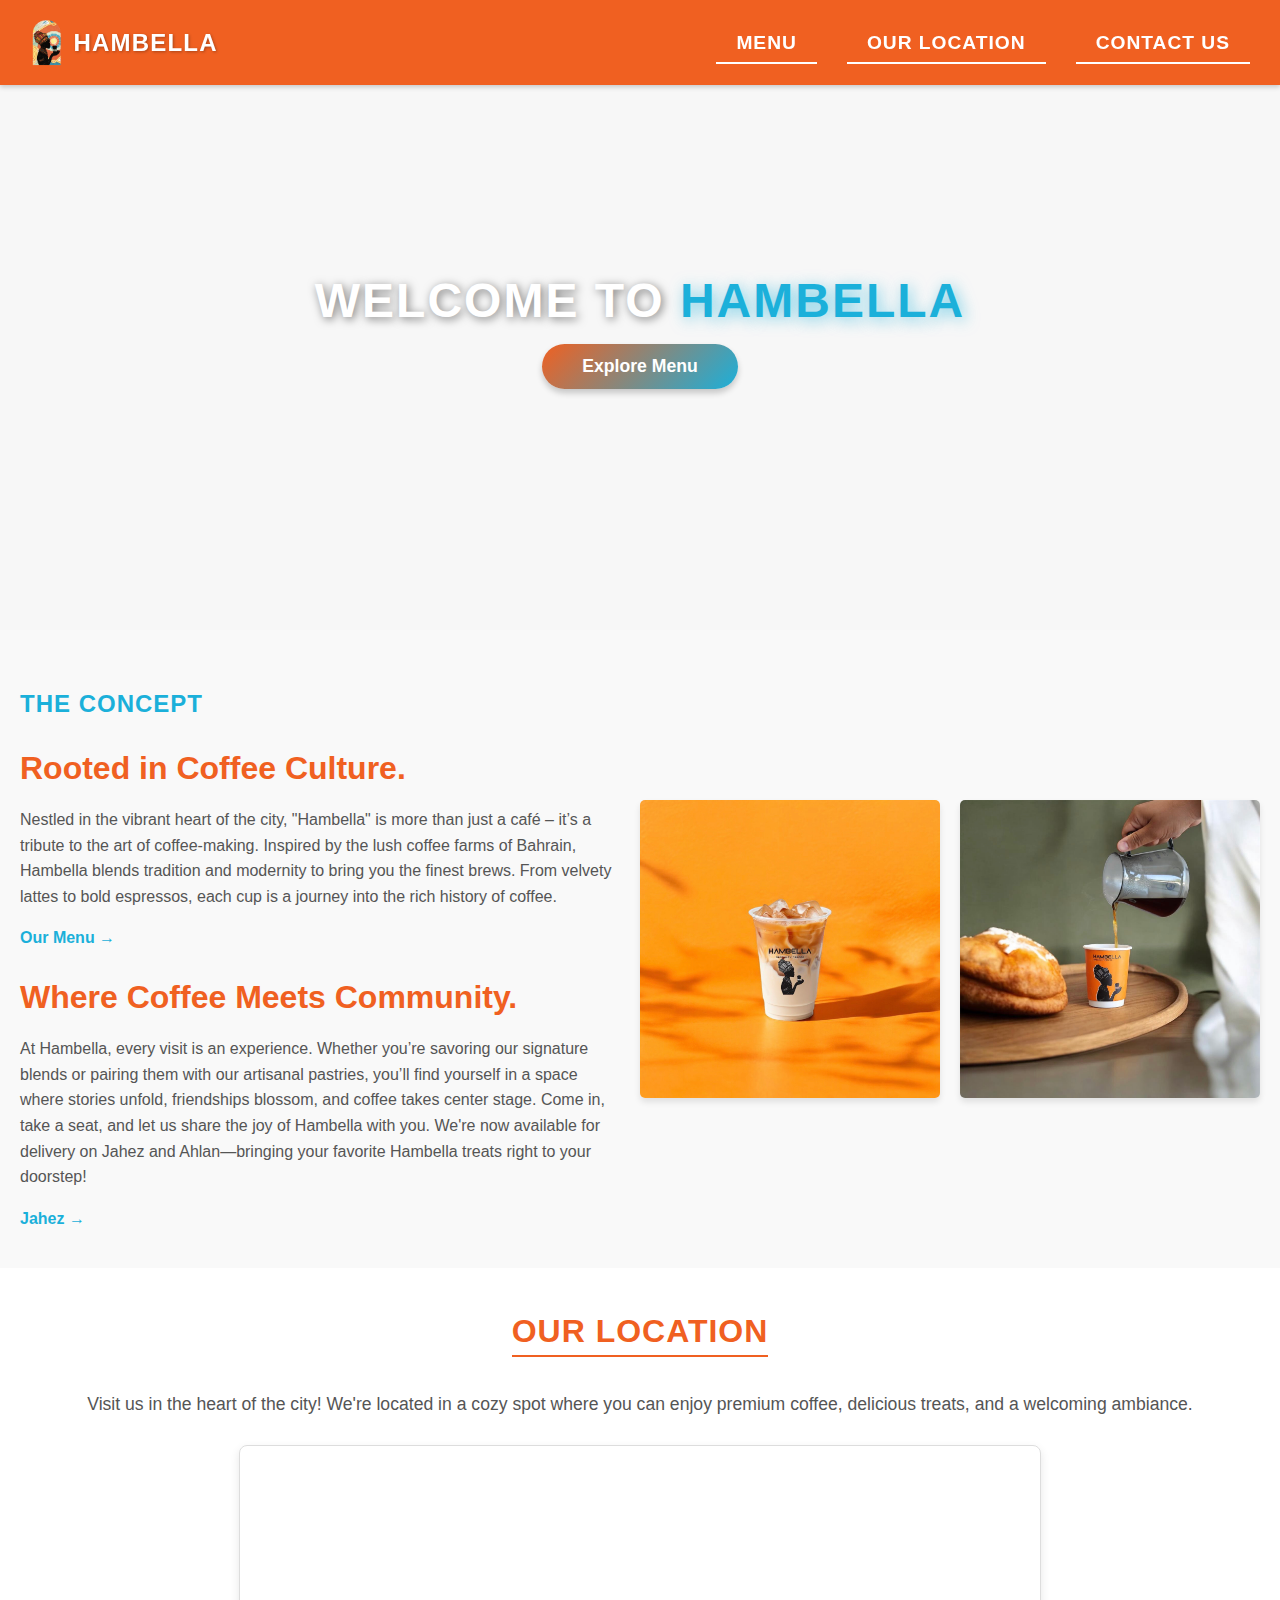
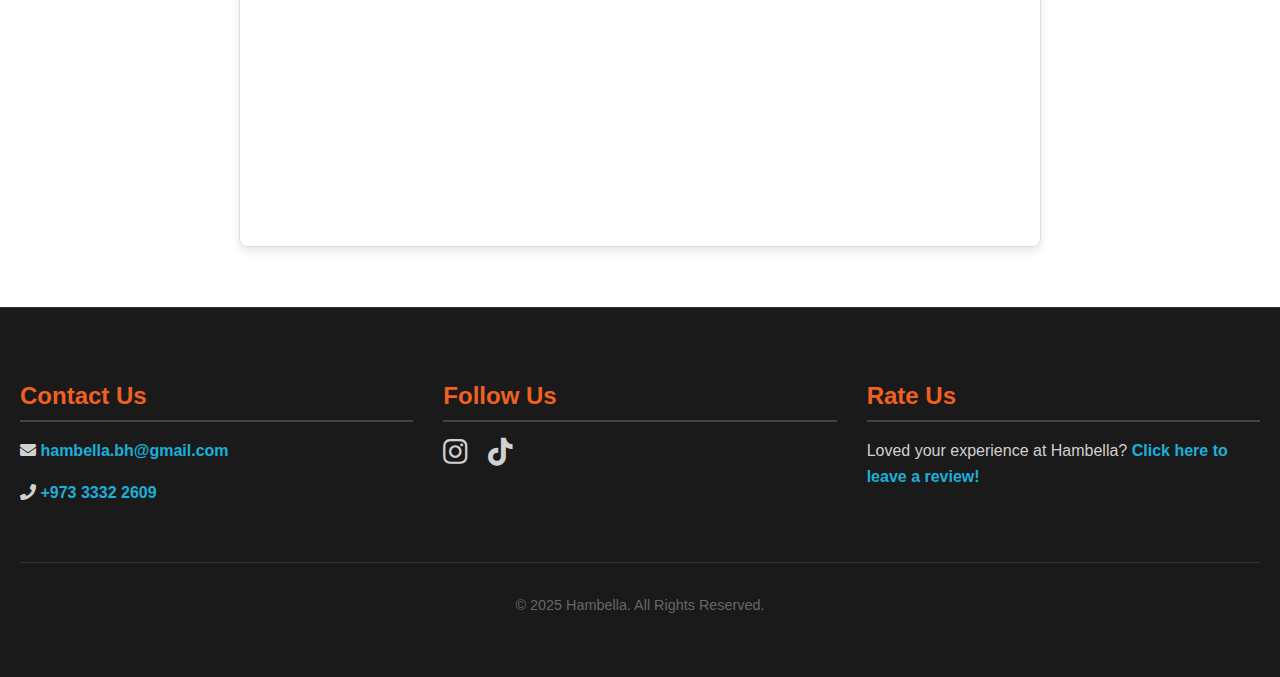
==== index.html @ abed133d "draft #1" ====
<!DOCTYPE html>
<html lang="en">
<head>
  <meta charset="UTF-8">
  <meta name="viewport" content="width=device-width, initial-scale=1.0">
  <title>Hambella</title>

  <!-- Stylesheet -->
  <link rel="stylesheet" href="styles.css">
  <!-- Font Awesome for Icons -->
  <link rel="stylesheet" href="https://cdnjs.cloudflare.com/ajax/libs/font-awesome/5.15.4/css/all.min.css">
</head>
<body>
    <header class="navbar">
        <div class="logo">
            <a href="index.html" class="logo-link">
                <img src="assets/logo.png" alt="Hambella Logo" class="logo-image"> <!-- Logo -->
                <span>Hambella</span>
            </a>
        </div>
        <span class="menu-toggle">&#9776;</span> <!-- Toggler -->
        <nav class="menu">
            <a href="assets/menu.pdf" class="nav-link" target="_blank">Menu</a> <!-- Opens menu.pdf directly in a new tab -->
            <a href="#location" class="nav-link">Our Location</a> <!-- Scrolls to location section -->
            <a href="#footer" class="nav-link">Contact Us</a> <!-- Scrolls to footer section -->
        </nav>
    </header>
    
    
<!-- Hero Section -->
<section class="hero-section hidden">
    <div class="background-image"></div> <!-- Background image container -->
    <div class="content">
        <h1 class="hero-title">Welcome to <span class="highlight">Hambella</span></h1>
        <a href="assets/menu.pdf" class="hero-button" target="_blank">Explore Menu</a> <!-- Direct link to PDF -->
    </div>
</section>





<!-- Concept Section -->
<section class="concept-section hidden">
    <div class="concept-content">
      <h2>The Concept</h2>
      <h3>Rooted in Coffee Culture.</h3>
      <p>
        Nestled in the vibrant heart of the city, "Hambella" is more than just a café – it’s a tribute to the art of coffee-making. Inspired by the lush coffee farms of Bahrain, Hambella blends tradition and modernity to bring you the finest brews. From velvety lattes to bold espressos, each cup is a journey into the rich history of coffee.
      </p>
      <a href="assets/menu.pdf" class="concept-link" target="_blank">Our Menu &rarr;</a>
  
      <h3>Where Coffee Meets Community.</h3>
      <p>
        At Hambella, every visit is an experience. Whether you’re savoring our signature blends or pairing them with our artisanal pastries, you’ll find yourself in a space where stories unfold, friendships blossom, and coffee takes center stage. Come in, take a seat, and let us share the joy of Hambella with you. We're now available for delivery on Jahez and Ahlan—bringing your favorite Hambella treats right to your doorstep!


      </p>
      <a href="https://www.jahez.net/index-en.html" class="concept-link" target="_blank" rel="noopener noreferrer">Jahez &rarr;</a>
    </div>
    <div class="concept-images">
      <img src="assets/pic1.jpg" alt="image 1">
      <img src="assets/pic2.jpg" alt="image 2">
    </div>
</section>

<!-- Location Section -->
<section class="location-section" id="location">
    <h2>Our Location</h2>
    <p>Visit us in the heart of the city! We're located in a cozy spot where you can enjoy premium coffee, delicious treats, and a welcoming ambiance.</p>
    <div class="map-container">
        <iframe 
            src="https://www.google.com/maps/embed?pb=!1m18!1m12!1m3!1d3532.702688474183!2d50.5429444!3d26.1305556!2m3!1f0!2f0!3f0!3m2!1i1024!2i768!4f13.1!3m3!1m2!1s0x3e49adebc820137d%3A0x2adb7329e20a224d!2sShop%20No.%20523G%2C%20Hambella%2C%20Block%20913%20Road%201311%2C%20Riffa%20913!5e0!3m2!1sen-BH!2sbh!4v1695157300045!5m2!1sen-BH!2sbh" 
            width="100%" 
            height="400" 
            frameborder="0" 
            style="border:0" 
            allowfullscreen 
            aria-hidden="false" 
            tabindex="0">
        </iframe>
    </div>
</section>




<!-- Footer -->
<footer class="footer" id="footer">
    <div class="footer-container">
        <!-- Contact Section -->
        <div class="footer-details">
            <h3>Contact Us</h3>
            <p>
                <i class="fas fa-envelope"></i>
                <a href="mailto:hambella.bh@gmail.com">hambella.bh@gmail.com</a>
            </p>
            <p>
                <i class="fas fa-phone"></i>
                <a href="tel:+97333322609">+973 3332 2609</a>
            </p>
        </div>

        <!-- Social Media Section -->
        <div class="footer-social">
            <h3>Follow Us</h3>
            <div class="social-links">
                <a href="https://www.instagram.com/hambella.bh" target="_blank" class="social-icon">
                    <i class="fab fa-instagram"></i>
                </a>
                <a href="https://www.tiktok.com/@hambella_bh" target="_blank" class="social-icon">
                    <i class="fab fa-tiktok"></i>
                </a>
            </div>
        </div>

        <!-- Rate Us Section -->
        <div class="footer-rate">
            <h3>Rate Us</h3>
            <p>
                Loved your experience at Hambella? <a href="https://g.page/r/CU0iCuIpc9sqEAI/review" target="_blank" rel="noopener noreferrer">Click here to leave a review!</a>
            </p>
        </div>
    </div>
    <div class="footer-bottom">
        <p class="footer-copy">&copy; 2025 Hambella. All Rights Reserved.</p>
    </div>
</footer>


  <!-- Scripts -->
  <script src="script.js"></script>
</body>
</html>
---- styles.css ----
/* ===========================================================
   General Reset and Base Styles
   =========================================================== */
   body, html {
    margin: 0;
    padding: 0;
    font-family: 'Poppins', sans-serif;
    box-sizing: border-box;
    background-color: #f7f7f7; /* Light gray background */
    color: #333; /* Dark gray text */
}

/* ===========================================================
   Navbar Styling
   =========================================================== */
   .navbar {
    position: fixed;
    top: 0;
    width: 100%;
    background-color: #F06021; /* Bright orange background */
    display: flex;
    justify-content: space-between;
    align-items: center;
    padding: 15px 30px;
    box-shadow: 0 2px 5px rgba(0, 0, 0, 0.2); /* Subtle shadow for depth */
    z-index: 1000;
    box-sizing: border-box;
    transition: background-color 0.3s ease, box-shadow 0.3s ease; /* Smooth transition */
  }
  
  /* Navbar when scrolled */
  .navbar.scrolled {
    background-color: rgba(240, 96, 33, 0.9); /* Slightly transparent orange */
    box-shadow: 0 4px 8px rgba(0, 0, 0, 0.4); /* Stronger shadow on scroll */
  }
  
  /* Logo Styling */
.logo {
    display: flex;
    align-items: center;
    gap: 5px; /* Reduced space between the logo image and brand name */
    font-size: 1.5rem; /* Smaller font size for the logo text */
    font-weight: 700; /* Bold font */
    color: #ffffff; /* Clean white for the text */
    text-transform: uppercase;
    letter-spacing: 1.2px; /* Slightly tighter letter spacing */
    text-shadow: 1px 1px 3px rgba(0, 0, 0, 0.3); /* Subtle shadow for readability */
    transition: color 0.3s ease, text-shadow 0.3s ease;
  }
  
  .logo span {
    font-family: 'Poppins', sans-serif; /* Modern, clean font */
    font-weight: 700; /* Slightly lighter than before */
    color: #ffffff; /* White text for contrast */
    letter-spacing: 1.2px; /* Matches parent letter spacing */
    transition: color 0.3s ease, transform 0.3s ease;
  }
  
  .logo:hover span {
    color: #1BB0DA; /* Bright blue on hover */
    text-shadow: 2px 2px 6px rgba(0, 0, 0, 0.4); /* Slightly deeper shadow */
    transform: scale(1.05); /* Subtle hover effect */
  }
  
  .logo-image {
    height: 30px; /* Smaller logo image */
    width: auto;
    object-fit: contain;
    transition: transform 0.3s ease;
  }
  
  .logo-image:hover {
    transform: scale(1.1); /* Slight enlargement on hover */
  }
  
  
  /* Menu Styling */
  .menu {
    display: flex;
    flex-direction: row; /* Horizontal layout */
    gap: 30px;
    background-color: transparent;
    padding: 0;
  }
  
  .menu a {
    text-decoration: none;
    color: #ffffff; /* White for menu links */
    font-size: 1.2rem;
    font-weight: 700;
    padding: 10px 20px;
    border-radius: 6px;
    text-transform: uppercase;
    letter-spacing: 1px;
    position: relative; /* Needed for underline effect */
    transition: color 0.3s ease, background-color 0.3s ease, transform 0.2s ease;
  }
  
  /* Always Visible Underline */
  .menu a::after {
    content: ''; /* Creates the line under the text */
    position: absolute;
    bottom: 0; /* Align the line directly under the text */
    left: 0;
    width: 100%; /* Full width underline */
    height: 2px; /* Line thickness */
    background-color: #ffffff; /* White color for the underline */
  }
  
  .menu a:hover {
    color: #1BB0DA; /* Bright blue text on hover */
  }
  
  .menu a:hover::after {
    background-color: #1BB0DA; /* Bright blue underline on hover */
  }
  
  /* Mobile Menu Toggle */
  .menu-toggle {
    display: none; /* Hidden on larger screens */
    font-size: 2rem;
    cursor: pointer;
    color: #ffffff;
    z-index: 1301;
  }
  
  /* Mobile Specific Navbar */
  @media (max-width: 768px) {
    .menu {
      display: flex;
      flex-direction: column;
      align-items: center;
      justify-content: center;
      position: fixed;
      top: 0;
      left: 0;
      width: 100%;
      height: 100%; /* Full screen */
      background-color: #F06021; /* Bright orange background */
      transform: translateY(-100%);
      opacity: 0;
      visibility: hidden;
      transition: transform 0.4s ease, opacity 0.4s ease, visibility 0.4s ease;
      z-index: 1000; /* Above everything else */
    }
  
    .menu.active {
      transform: translateY(0); /* Slide down into view */
      opacity: 1;
      visibility: visible;
    }
  
    .menu a {
      font-size: 1.5rem; /* Larger text */
      font-weight: 800; /* Bold for emphasis */
      margin: 10px 0;
      text-align: center;
      color: #ffffff;
      text-transform: uppercase;
      transition: color 0.3s ease;
    }
  
    .menu a:hover {
      color: #1BB0DA; /* Bright blue on hover */
    }
  
    /* Divider Lines */
    .divider {
      width: 50%; /* Short divider */
      height: 1px;
      background-color: #ffffff; /* White color */
      margin: 10px 0;
    }
  
    .menu-toggle {
      display: block; /* Show hamburger menu on mobile */
    }
  }
    


/* ===========================================================
   Hero Section with Image Background
   =========================================================== */
   .hero-section {
    position: relative;
    width: 100%;
    height: 70vh;
    overflow: hidden;
    display: flex;
    justify-content: center;
    align-items: center;
    text-align: center;
    color: #f7f7f7;
}

.background-image {
    position: absolute;
    top: 0;
    left: 0;
    width: 100%;
    height: 100%;
    background-image: url('assets/pic3.jpg'); /* Path to the image */
    background-size: cover; /* Ensures the image covers the entire section */
    background-position: center; /* Centers the image */
    background-repeat: no-repeat;
    z-index: 0; /* Ensures it stays behind the content */
}

.hero-section .content {
    position: relative;
    z-index: 2;
    max-width: 700px;
    padding: 0 20px;
}

.hero-title {
    font-size: 3rem;
    font-weight: 800;
    text-transform: uppercase;
    color: #ffffff;
    text-shadow: 2px 2px 10px rgba(0, 0, 0, 0.5);
    letter-spacing: 2px;
    margin-bottom: 1rem;
}

.hero-title .highlight {
    color: #1BB0DA; /* Bright blue for highlights */
    text-shadow: 3px 3px 15px rgba(27, 176, 218, 0.6);
}

.hero-button {
    display: inline-block;
    padding: 12px 40px;
    font-size: 1.1rem;
    font-weight: 700;
    color: white;
    background: linear-gradient(135deg, #F06021, #1BB0DA);
    border: none;
    border-radius: 30px;
    text-decoration: none;
    transition: background 0.3s ease, transform 0.2s ease, box-shadow 0.3s ease;
    box-shadow: 0 4px 6px rgba(0, 0, 0, 0.2);
}

.hero-button:hover {
    background: linear-gradient(135deg, #1BB0DA, #F06021);
    transform: scale(1.1);
    box-shadow: 0 6px 12px rgba(0, 0, 0, 0.3);
}

@media (max-width: 768px) {
    .hero-title {
        font-size: 2.4rem;
    }

    .hero-button {
        padding: 10px 30px;
        font-size: 1rem;
        border-radius: 25px;
    }
}

/* ===========================================================
   Concept Section
   =========================================================== */
   .concept-section {
    display: flex;
    flex-wrap: wrap;
    align-items: center;
    justify-content: center;
    padding: 40px 20px;
    background-color: #f9f9f9; /* Light background for contrast */
    gap: 20px;
}

.concept-content {
    flex: 1;
    max-width: 600px;
}

.concept-content h2 {
    font-size: 1.5rem;
    color: #1BB0DA; /* Bright blue for section title */
    margin-bottom: 10px;
    text-transform: uppercase;
    letter-spacing: 1px;
}

.concept-content h3 {
    font-size: 2rem;
    color: #F06021; /* Vibrant orange for emphasis */
    margin-bottom: 20px;
    font-weight: bold;
}

.concept-content p {
    font-size: 1rem;
    line-height: 1.6;
    color: #555; /* Neutral gray for body text */
    margin-bottom: 20px;
}

.concept-link {
    font-size: 1rem;
    color: #1BB0DA; /* Blue for links */
    text-decoration: none;
    font-weight: bold;
    transition: color 0.3s ease;
}

.concept-link:hover {
    color: #F06021; /* Orange hover effect for links */
}

.concept-images {
    flex: 1;
    display: flex;
    flex-wrap: wrap;
    gap: 20px;
    justify-content: center;
    align-items: center;
}

.concept-images img {
    width: calc(50% - 10px);
    height: auto;
    border-radius: 5px;
    box-shadow: 0 4px 6px rgba(0, 0, 0, 0.1); /* Subtle shadow */
    transition: transform 0.3s ease, box-shadow 0.3s ease;
}

.concept-images img:hover {
    transform: scale(1.05); /* Slight zoom effect on hover */
    box-shadow: 0 6px 10px rgba(0, 0, 0, 0.15); /* Elevated shadow on hover */
}

@media (max-width: 768px) {
    .concept-section {
        flex-direction: column;
    }

    .concept-images img {
        width: 100%;
    }
}


/* ===========================================================
   Location Section
   =========================================================== */
   .location-section {
    padding: 60px 20px;
    text-align: center;
    background-color: #ffffff; /* Clean white background */
    color: #333; /* Neutral text color */
}

.location-section h2 {
    font-size: 2rem;
    margin-top: -45px;
    margin-bottom: 20px;
    color: #F06021; /* Bright orange for the heading */
    text-transform: uppercase;
    letter-spacing: 1px;
    border-bottom: 2px solid #F06021; /* Underline for emphasis */
    display: inline-block;
    padding-bottom: 5px;
}

.location-section p {
    font-size: 1.1rem;
    color: #555; /* Subtle text color for description */
    margin-bottom: 30px;
}

.map-container {
    width: 100%;
    max-width: 800px;
    margin: 0 auto; /* Center the map on the page */
    border: 1px solid #ddd; /* Subtle border for the map */
    border-radius: 8px; /* Rounded corners for a modern look */
    overflow: hidden;
    box-shadow: 0 4px 10px rgba(0, 0, 0, 0.1); /* Subtle shadow for depth */
    transition: box-shadow 0.3s ease, transform 0.3s ease;
}

.map-container:hover {
    box-shadow: 0 6px 15px rgba(0, 0, 0, 0.2); /* Stronger shadow on hover */
    transform: scale(1.02); /* Slight zoom on hover */
}

iframe {
    display: block;
    width: 100%;
    height: 400px;
    border: none; /* Remove iframe border */
}


/* ----------------- logo link to main page --------------- */

/* Logo Link Styling */
.logo-link {
    display: flex;
    align-items: center;
    text-decoration: none; /* Remove underline */
    color: #ffffff; /* Text color for the logo name */
    gap: 10px; /* Spacing between the logo image and the text */
}

.logo-link:hover {
    text-decoration: none; /* Ensure no underline on hover */
    opacity: 0.9; /* Slight transparency on hover for effect */
}

/* Logo Image */
.logo-image {
    height: 55px; /* Increased height to better match logo name size */
    width: auto; /* Maintain aspect ratio */
    transition: transform 0.3s ease; /* Smooth zoom effect */
}

.logo-link:hover .logo-image {
    transform: scale(1.1); /* Enlarge the logo on hover */
}


/* ===========================================================
   Footer Styling
   =========================================================== */
   .footer {
    background-color: #1a1a1a; /* Dark background */
    color: #d1d1d1; /* Subtle light gray text */
    padding: 50px 20px;
    display: flex;
    flex-direction: column;
    gap: 40px;
    font-family: 'Poppins', sans-serif;
    border-top: 1px solid #333; /* Thin border for definition */
}

.footer-container {
    display: flex;
    flex-wrap: wrap;
    justify-content: space-between;
    gap: 30px;
    text-align: left;
}

.footer-details,
.footer-social,
.footer-rate,
.footer-jobs {
    flex: 1 1 calc(33% - 20px); /* Each section takes 33% width */
    min-width: 250px;
}

.footer-details h3,
.footer-social h3,
.footer-rate h3,
.footer-jobs h3 {
    font-size: 1.5rem;
    margin-bottom: 15px;
    color: #F06021; /* Bright orange for headings */
    border-bottom: 2px solid #444; /* Subtle underline for separation */
    padding-bottom: 10px;
}

.footer-details p,
.footer-rate p,
.footer-jobs p {
    font-size: 1rem;
    color: #d1d1d1; /* Subtle light gray for text */
    line-height: 1.6;
}

.footer-details a,
.footer-rate a,
.footer-jobs a {
    color: #1BB0DA; /* Bright blue for links */
    text-decoration: none;
    font-weight: bold;
    transition: color 0.3s ease-in-out;
}

.footer-details a:hover,
.footer-rate a:hover,
.footer-jobs a:hover {
    color: #F06021; /* Bright orange on hover */
}

/* Social Links */
.social-links {
    display: flex;
    justify-content: flex-start;
    gap: 20px;
}

.social-icon {
    font-size: 1.75rem;
    color: #d1d1d1; /* Light gray for icons */
    transition: transform 0.3s, color 0.3s;
}

.social-icon:hover {
    color: #1BB0DA; /* Bright blue on hover */
    transform: scale(1.1);
}

/* Job Link Styling */
.job-link {
    display: inline-block;
    margin-top: 15px;
    padding: 10px 20px;
    background-color: #333; /* Darker background for the button */
    color: #d1d1d1; /* Light gray text */
    border-radius: 5px;
    text-decoration: none;
    font-weight: bold;
    font-size: 1rem;
    transition: background-color 0.3s ease, color 0.3s ease, transform 0.3s ease;
}

.job-link:hover {
    background-color: #1BB0DA; /* Bright blue hover background */
    color: #1a1a1a; /* Dark text for contrast */
    transform: scale(1.05);
}

/* Rate Us Section */
.footer-rate h3 {
    color: #F06021; /* Bright orange heading for Rate Us */
    font-size: 1.5rem;
    margin-bottom: 10px;
    border-bottom: 2px solid #444; /* Subtle underline for definition */
    padding-bottom: 10px;
}

.footer-rate p {
    font-size: 1rem;
    color: #d1d1d1;
    line-height: 1.6;
}

.footer-rate a {
    color: #1BB0DA; /* Bright blue link for Rate Us */
    font-weight: bold;
    text-decoration: none;
    transition: color 0.3s ease;
}

.footer-rate a:hover {
    color: #F06021; /* Bright orange on hover */
}

/* Footer Bottom */
.footer-bottom {
    text-align: center;
    font-size: 0.9rem;
    color: #666; /* Subtle gray */
    border-top: 1px solid #333; /* Thin top border */
    padding-top: 20px;
}

/* Responsive Design */
@media (max-width: 768px) {
    .footer-container {
        flex-direction: column;
        align-items: center;
        gap: 30px;
    }

    .footer-details,
    .footer-social,
    .footer-rate,
    .footer-jobs {
        flex: 1 1 100%;
        text-align: center; /* Center align on mobile */
    }

    .social-links {
        justify-content: center;
    }
}
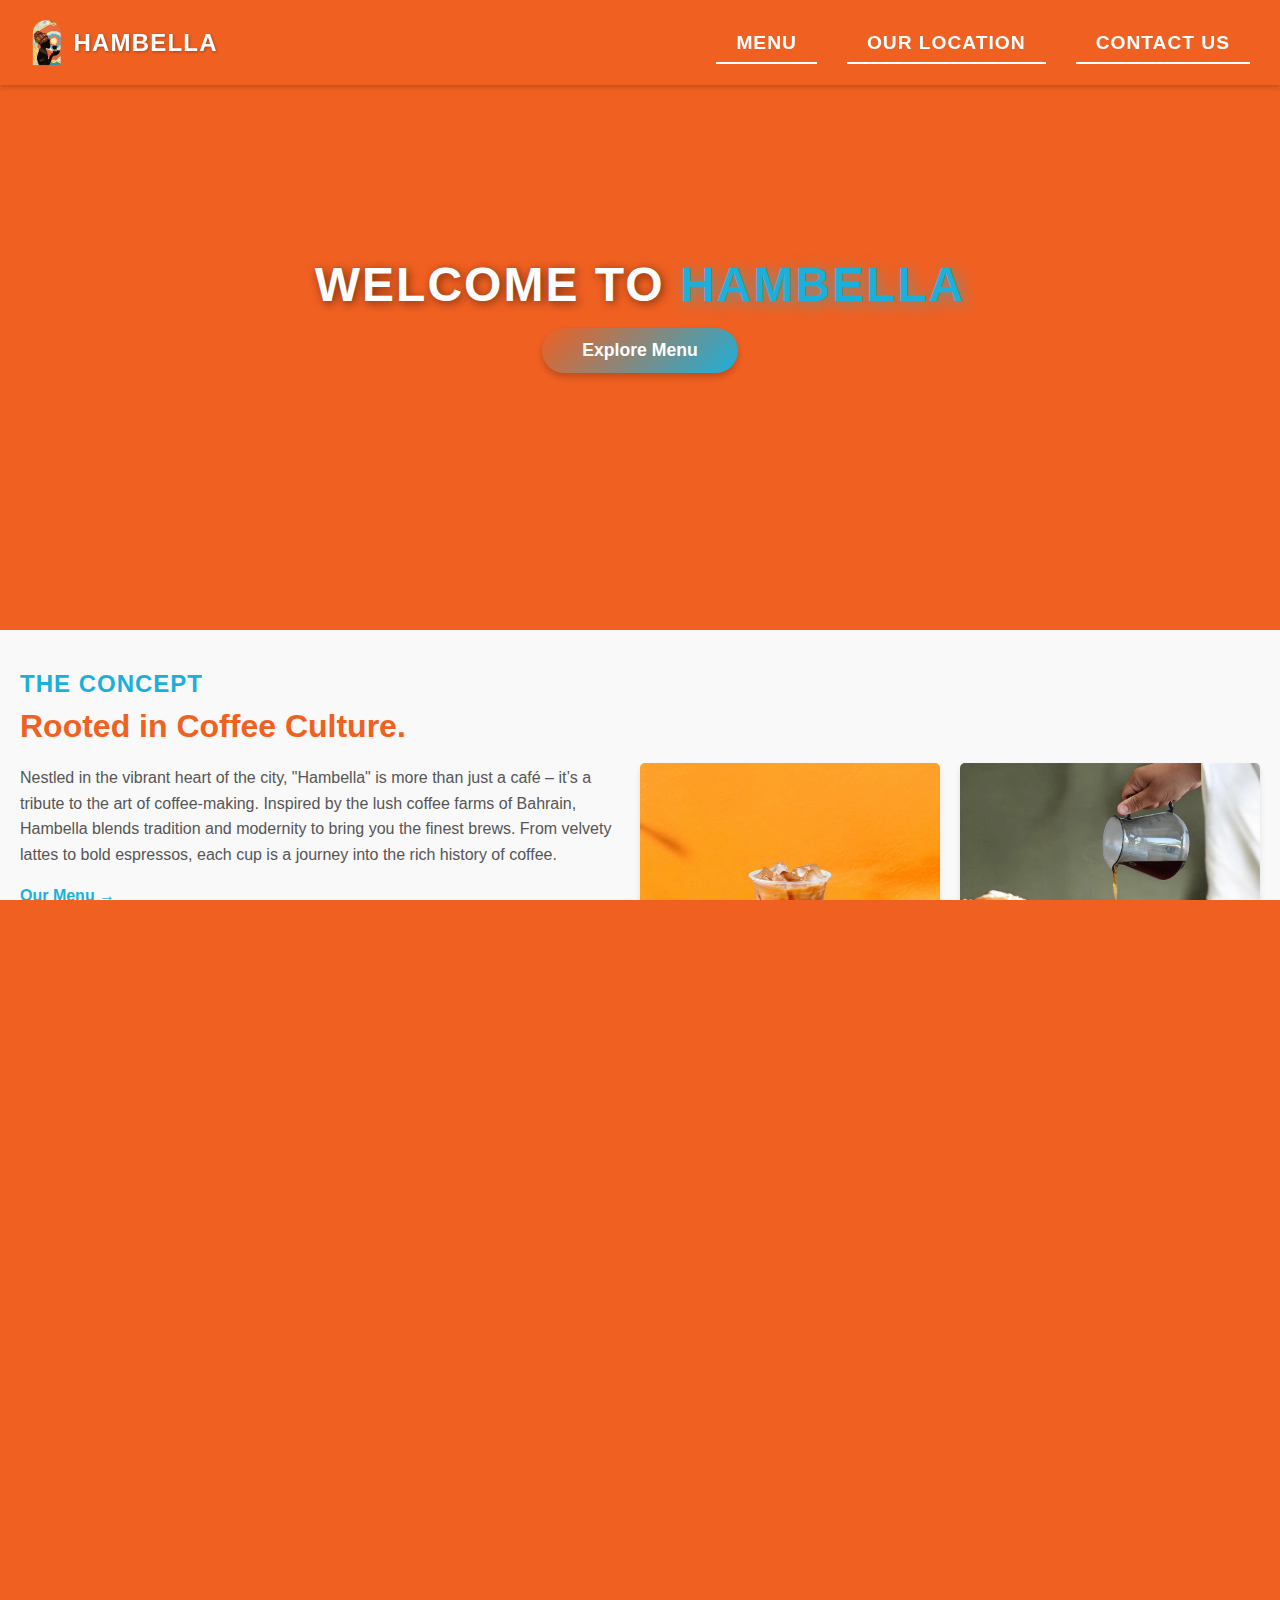
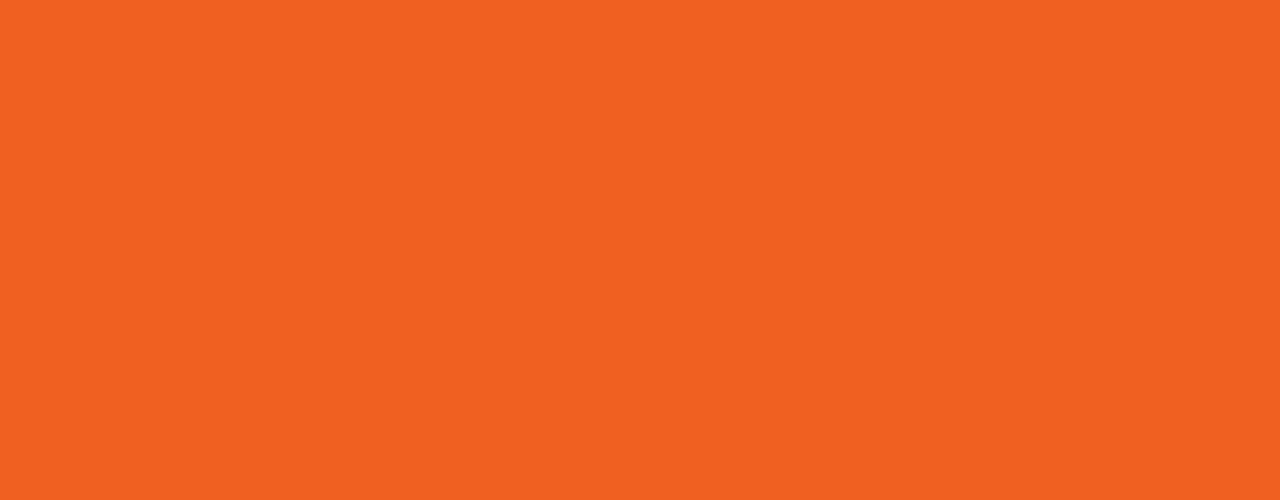
==== commit 10829450: "added menu with images" ====
--- a/index.html
+++ b/index.html
@@ -32,7 +32,7 @@
     <div class="background-image"></div> <!-- Background image container -->
     <div class="content">
         <h1 class="hero-title">Welcome to <span class="highlight">Hambella</span></h1>
-        <a href="assets/menu.pdf" class="hero-button" target="_blank">Explore Menu</a> <!-- Direct link to PDF -->
+        <a href="menu.html" class="hero-button">Explore Menu</a>
     </div>
 </section>
 
--- a/styles.css
+++ b/styles.css
@@ -583,3 +583,382 @@
         justify-content: center;
     }
 }
+
+
+/* ===========================================================
+   General Styles & Menu Section
+   =========================================================== */
+   html, body {
+    background-color: #F06021; /* Full orange background */
+    margin: 0;
+    padding: 0;
+    width: 100%;
+    height: 100%;
+    font-family: 'Poppins', sans-serif;
+    overflow-x: hidden; /* Prevents unwanted scrolling */
+}
+
+.menu-section {
+    padding: 3rem 2rem; /* Moved content higher */
+    text-align: center;
+    min-height: 100vh; /* Ensures full coverage */
+}
+
+/* Category Title */
+.category-title {
+    font-size: 3rem;
+    font-weight: 900;
+    text-transform: uppercase;
+    color: #fff;
+    margin: 2.5rem 0 2rem; /* Reduced margin to move it up */
+    border-bottom: 5px solid #1BB0DA;
+    padding-bottom: 1rem;
+    letter-spacing: 1.5px;
+    text-shadow: 2px 2px 6px rgba(0, 0, 0, 0.3);
+}
+
+/* Ensure No Extra Padding at the Top */
+* {
+    margin: 0;
+    padding: 0;
+    box-sizing: border-box;
+}
+
+/* ===========================================================
+   General Styles & Menu Section
+   =========================================================== */
+   body {
+    background-color: #F06021; /* Full orange background */
+    margin: 0;
+    padding: 0;
+    font-family: 'Poppins', sans-serif;
+}
+
+.menu-section {
+    padding: 4rem 2rem; /* Moved content higher */
+    text-align: center;
+}
+
+/* Category Title */
+.category-title {
+    font-size: 3rem;
+    font-weight: 900;
+    text-transform: uppercase;
+    color: #fff; /* White for better contrast */
+    margin: 3rem 0 2rem;
+    border-bottom: 5px solid #1BB0DA; /* Blue border for contrast */
+    padding-bottom: 1rem;
+    letter-spacing: 1.5px;
+    text-shadow: 2px 2px 6px rgba(0, 0, 0, 0.3);
+}
+
+/* Section Description */
+.section-description {
+    font-size: 1.6rem;
+    color: #fff; /* White text for visibility */
+    margin-bottom: 2rem;
+    font-weight: 600;
+}
+
+
+/* ===========================================================
+   Adjusted Menu Section - Items Start RIGHT After Back Button
+   =========================================================== */
+   .menu-section {
+    padding: 0 2rem 3rem; /* No space on top, only side padding */
+    text-align: center;
+    min-height: 100vh;
+}
+
+/* Adjust Back Button */
+.back-button-container {
+    margin-bottom: 0; /* NO space below the back button */
+}
+
+/* Adjust Category Titles */
+.category-title {
+    margin: 0.2rem 0 0.3rem; /* Literally as close as possible */
+    font-size: 2.6rem; /* Still readable */
+}
+
+/* Adjust Menu Grid */
+.menu-items-grid {
+    gap: 0.5rem; /* Even tighter spacing */
+    margin-top: 0; /* REMOVE any margin */
+}
+
+/* Adjust Menu Item */
+.menu-item {
+    width: 310px;
+    padding: 0.8rem; /* As compact as possible */
+}
+
+
+/* ===========================================================
+   Menu Items Grid
+   =========================================================== */
+.menu-items-grid {
+    display: flex;
+    flex-wrap: wrap;
+    justify-content: center;
+    gap: 2.5rem; /* Good spacing */
+}
+
+/* Menu Item */
+.menu-item {
+    background: #fff;
+    border: 2px solid rgba(0, 0, 0, 0.1);
+    border-radius: 18px;
+    box-shadow: 0 6px 12px rgba(0, 0, 0, 0.1);
+    overflow: hidden;
+    text-align: center;
+    padding: 1.8rem;
+    width: 320px;
+    transition: transform 0.3s ease, box-shadow 0.3s ease;
+    display: flex;
+    flex-direction: column;
+    justify-content: space-between;
+}
+
+.menu-item:hover {
+    transform: translateY(-6px);
+    box-shadow: 0 10px 20px rgba(0, 0, 0, 0.15);
+}
+
+/* Item Image */
+.menu-item img {
+    width: 100%;
+    height: 220px;
+    object-fit: cover;
+    border-bottom: 3px solid rgba(0, 0, 0, 0.1);
+    border-radius: 12px;
+}
+
+/* Item Name */
+.item-name {
+    font-size: 2.2rem;
+    font-weight: 900;
+    color: #F06021; /* Orange */
+    margin: 1.5rem 0 1rem;
+    letter-spacing: 1.2px;
+    text-transform: uppercase;
+}
+
+/* Item Price */
+.item-price {
+    font-size: 1.8rem;
+    font-weight: 700;
+    color: #1BB0DA; /* Blue */
+    margin-bottom: 1.2rem;
+}
+
+/* Item Description */
+.item-description {
+    font-size: 1.5rem;
+    color: #000; /* Black for readability */
+    margin: 1rem 0;
+    line-height: 1.7;
+    font-weight: 500;
+}
+
+/* ===========================================================
+   Back Button - Now Matches Full Orange Background
+   =========================================================== */
+.back-button-container {
+    text-align: center;
+    margin: 2rem 0; /* Reduced spacing to move menu up */
+}
+
+.back-button {
+    font-size: 1.6rem;
+    font-weight: 700;
+    text-transform: uppercase;
+    color: #fff;
+    background-color: #1BB0DA; /* Blue for contrast */
+    padding: 0.8rem 2.5rem;
+    border: none;
+    border-radius: 30px;
+    text-decoration: none;
+    box-shadow: 0 4px 12px rgba(0, 0, 0, 0.2);
+    transition: transform 0.3s ease, box-shadow 0.3s ease;
+    display: inline-block;
+}
+
+.back-button:hover {
+    background-color: #F06021; /* Switch to orange on hover */
+    transform: translateY(-2px);
+    box-shadow: 0 6px 14px rgba(0, 0, 0, 0.2);
+}
+
+/* Mobile Friendly */
+@media (max-width: 768px) {
+    .back-button {
+        font-size: 1.4rem;
+        padding: 0.7rem 2rem;
+        border-radius: 25px;
+    }
+}
+
+@media (max-width: 480px) {
+    .back-button {
+        font-size: 1.3rem;
+        padding: 0.6rem 1.8rem;
+        border-radius: 20px;
+    }
+}
+
+/* ===========================================================
+   Responsive Design - Ensuring a Clean Layout
+   =========================================================== */
+@media (max-width: 1024px) {
+    .menu-item {
+        width: 300px;
+        padding: 1.8rem;
+    }
+
+    .category-title {
+        font-size: 2.8rem;
+    }
+
+    .menu-item img {
+        height: 200px;
+    }
+}
+
+@media (max-width: 768px) {
+    .menu-section {
+        padding: 4rem 1.5rem;
+    }
+
+    .category-title {
+        font-size: 2.6rem;
+    }
+
+    .section-description {
+        font-size: 1.5rem;
+        margin-bottom: 1.5rem;
+    }
+
+    .menu-item {
+        width: 95%;
+        padding: 2rem;
+    }
+
+    .menu-item img {
+        height: 180px;
+    }
+
+    .item-name {
+        font-size: 2rem;
+    }
+
+    .item-price {
+        font-size: 1.6rem;
+    }
+}
+
+@media (max-width: 480px) {
+    .menu-section {
+        padding: 3rem 1rem;
+    }
+
+    .category-title {
+        font-size: 2.4rem;
+    }
+
+    .menu-item {
+        width: 100%;
+        padding: 1.8rem;
+    }
+
+    .menu-item img {
+        height: 160px;
+    }
+
+    .item-name {
+        font-size: 1.8rem;
+    }
+
+    .item-price {
+        font-size: 1.5rem;
+    }
+
+    .item-description {
+        font-size: 1.3rem;
+    }
+}
+/* ===========================================================
+   Pop-up Modal Styling
+   =========================================================== */
+   .popup-modal {
+    position: fixed;
+    top: 0;
+    left: 0;
+    width: 100%;
+    height: 100%;
+    background-color: rgba(0, 0, 0, 0.7); /* Dark overlay */
+    display: flex;
+    justify-content: center;
+    align-items: center;
+    z-index: 1000;
+    opacity: 0;
+    pointer-events: none;
+    transition: opacity 0.3s ease-in-out;
+}
+
+/* This class makes the popup visible */
+.popup-modal.show {
+    opacity: 1;
+    pointer-events: auto;
+}
+
+/* Popup Content Box */
+.popup-content {
+    background-color: #fff;
+    padding: 2.5rem;
+    border-radius: 15px;
+    box-shadow: 0 12px 30px rgba(0, 0, 0, 0.2);
+    text-align: center;
+    max-width: 450px;
+    width: 90%;
+}
+
+/* Image Styles */
+.popup-content img {
+    width: 100%;
+    height: auto;
+    max-height: 300px;
+    object-fit: cover;
+    margin-bottom: 1.5rem;
+    border-radius: 10px;
+}
+
+/* Title Styles */
+.popup-content h2 {
+    font-size: 2.2rem;
+    color: #F06021; /* Bright orange */
+    margin-bottom: 1rem;
+    font-weight: 700;
+}
+
+/* Close Button */
+.close-button {
+    font-size: 1rem;
+    font-weight: 700;
+    color: #fff;
+    background-color: #F06021; /* Bright orange */
+    border: none;
+    border-radius: 15px;
+    padding: 0.8rem 1.5rem;
+    text-transform: uppercase;
+    cursor: pointer;
+    box-shadow: 0 5px 10px rgba(0, 0, 0, 0.1);
+    transition: transform 0.2s ease, box-shadow 0.2s ease;
+}
+
+/* Close Button Hover */
+.close-button:hover {
+    background-color: #1BB0DA; /* Switch to blue on hover */
+    transform: translateY(-2px);
+    box-shadow: 0 8px 16px rgba(0, 0, 0, 0.2);
+}
